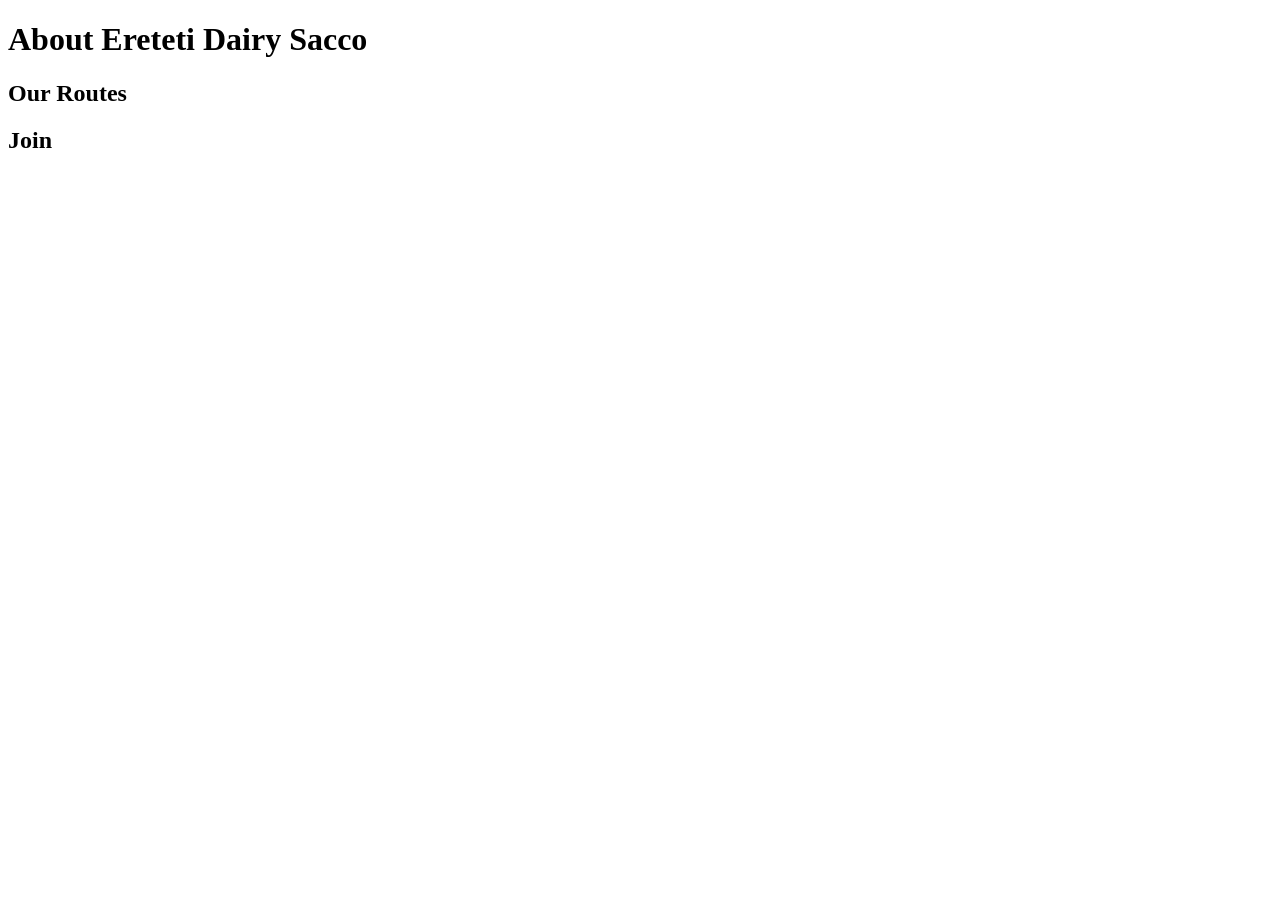
==== about.html @ dfba5b72 "Week 2 — home page marked up" ====
<!DOCTYPE html> <!-- this is a doctype declaration, -->
<html> <!-- this is the opening tag for the HTML document -->

<head> <!-- this is the opening tag for the head section of the HTML document -->
    <meta charset="UTF-8"> <!-- this is a meta tag that specifies the character encoding for the HTML document -->
    <title>About - Ereteti Dairy Sacco</title> <!-- this is the title of the HTML document -->

 </head>
 <body> <!-- this is the opening tag for the body section of the HTML document -->
    <h1>About Ereteti Dairy Sacco</h1> <!-- this is a heading element that displays the title of the page -->
    <h2>Our Routes</h2> <!-- this is a heading element that displays the title of the section -->
    <h2>Join</h2> <!-- this is a heading element that displays the title of the section -->
  </body>
</html>
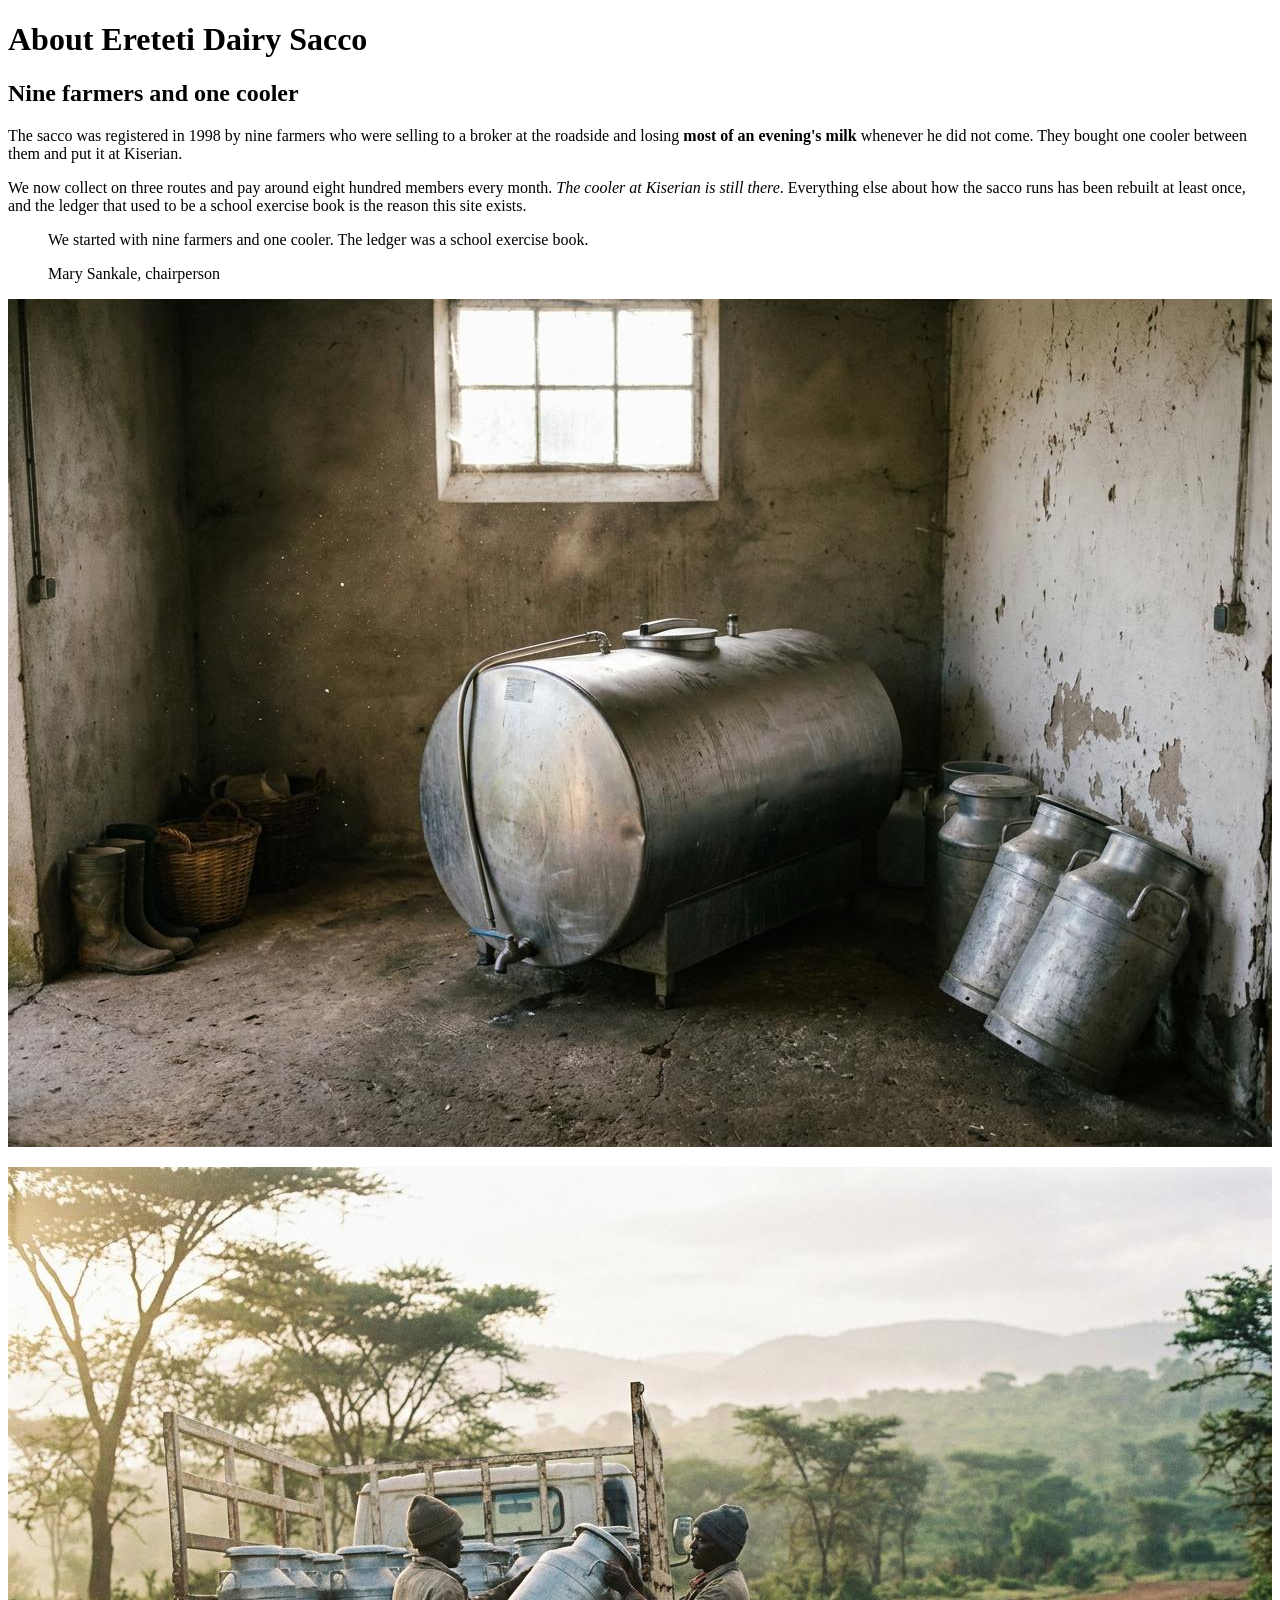
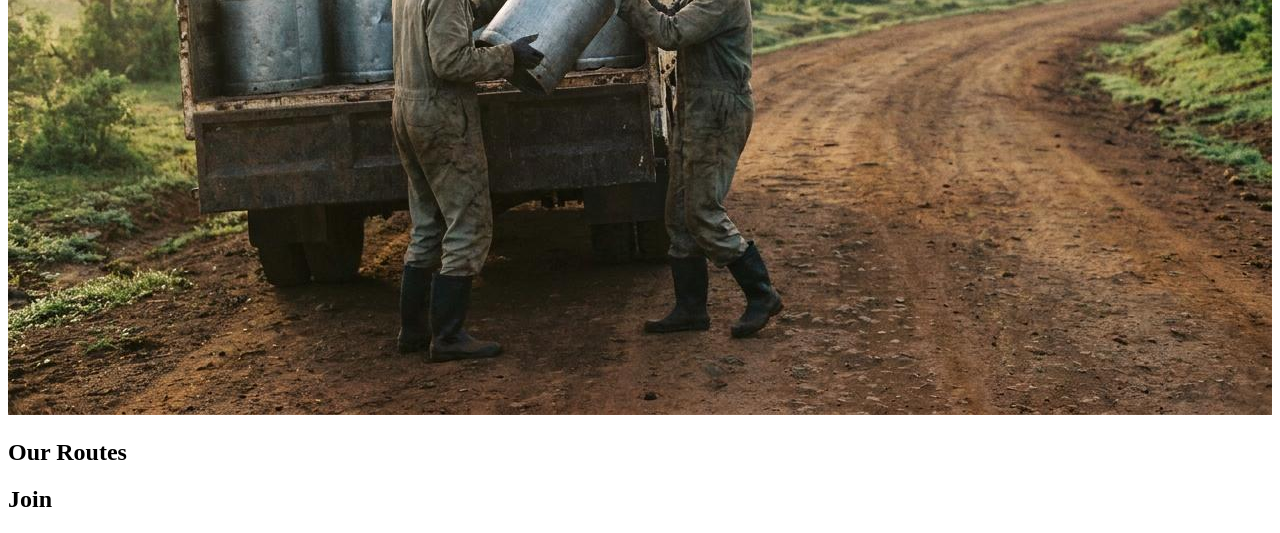
==== commit c0403e52: "More pages updated" ====
--- a/about.html
+++ b/about.html
@@ -6,9 +6,28 @@
     <title>About - Ereteti Dairy Sacco</title> <!-- this is the title of the HTML document -->
 
  </head>
- <body> <!-- this is the opening tag for the body section of the HTML document -->
+ <body>
+  <header> <!-- this is the opening tag for the header section of the HTML document -->
     <h1>About Ereteti Dairy Sacco</h1> <!-- this is a heading element that displays the title of the page -->
-    <h2>Our Routes</h2> <!-- this is a heading element that displays the title of the section -->
-    <h2>Join</h2> <!-- this is a heading element that displays the title of the section -->
+    </header>
+  <main> <!-- this is the opening tag for the main content section of the HTML document -->
+    <h2>Nine farmers and one cooler</h2>
+    <p>The sacco was registered in 1998 by nine farmers who were selling to a broker at the roadside and losing<strong> most of an evening's milk</strong> whenever he did not come. They bought one cooler between them and put it at Kiserian.
+    </p>
+    <p> We now collect on three routes and pay around eight
+              hundred members every month. <em>The cooler at Kiserian is
+              still there</em>. Everything else about how the sacco runs has
+              been rebuilt at least once, and the ledger that used to be
+              a school exercise book is the reason this site exists.
+    </p>
+    <blockquote>
+      <p>We started with nine farmers and one cooler. The ledger was a school exercise book.</p>
+      <attribution>Mary Sankale, chairperson</attribution>
+    </blockquote>
+  <p><img src="img/first-cooler.jpg" alt="The first cooler, still in use at the Kiserian centre"></p>
+  <p><img src="img/collection-lorry.jpg" alt="Churns loaded onto the lorry on the Ngong road at sunrise"></p>
+  
+  <h2>Our Routes</h2> <!-- this is a heading element that displays the title of the section -->
+  <h2>Join</h2> <!-- this is a heading element that displays the title of the section -->
   </body>
 </html>
